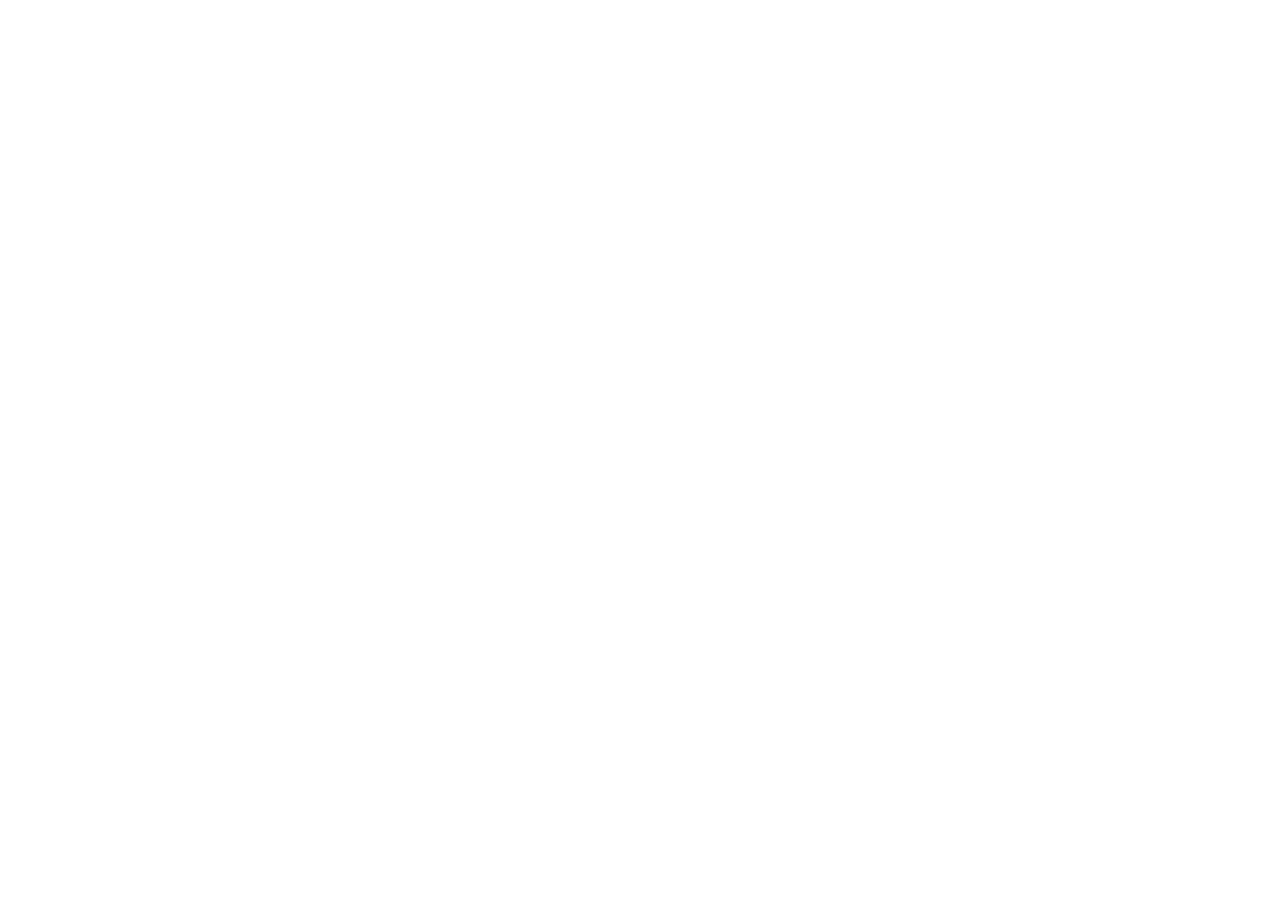
==== homework/Week_4/index.html @ 06e6a2d6 "convert data" ====
<!DOCTYPE html>
<html>
    <head>
    <!--
        name: Tiancheng Guo.
        student ID: 12455814.
        purpose: draw pictures for daily average wind speed(in 0.1m/s) from Oct 1st to Nov 20. 
                 Use javascript and html5 to plot a line chart.
        assignment: "D3 Barchart"
    -->

    <meta charset="UTF-8">
    <meta name="author" content="Tiancheng Guo">

    <title>D3 Interactive Bar Chart</title>
    <script type="text/javascript" src="d3/d3.js"></script>
    </head>

    <body>
        <script type="text/javascript">
        
        </script>
    </body>
</html>
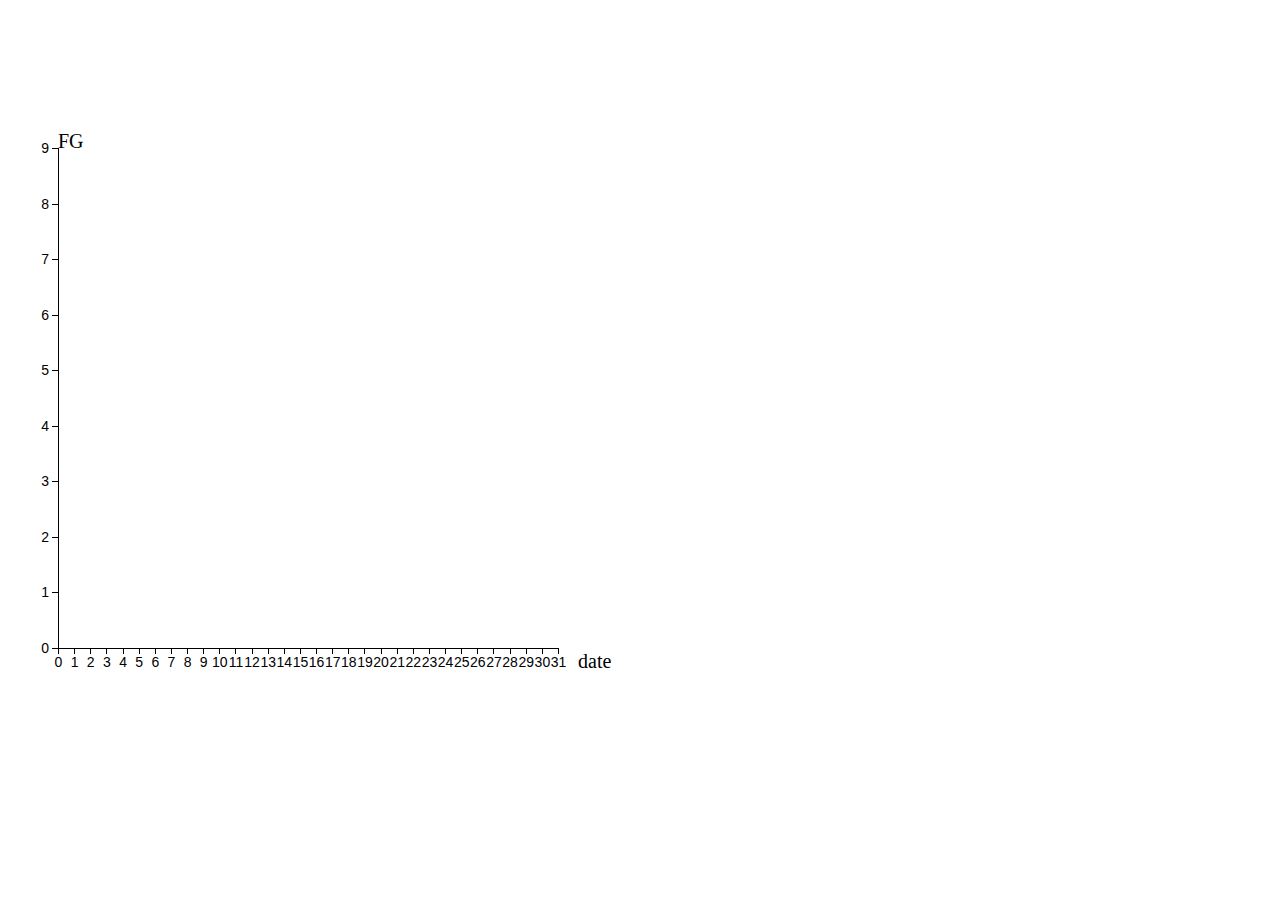
==== commit f98c921b: "new for checking" ====
--- a/homework/Week_4/index.html
+++ b/homework/Week_4/index.html
@@ -1,24 +1,37 @@
 <!DOCTYPE html>
 <html>
     <head>
-    <!--
-        name: Tiancheng Guo.
-        student ID: 12455814.
-        purpose: draw pictures for daily average wind speed(in 0.1m/s) from Oct 1st to Nov 20. 
-                 Use javascript and html5 to plot a line chart.
-        assignment: "D3 Barchart"
-    -->
+        <!--
+            name: Tiancheng Guo.
+            student ID: 12455814.
+            purpose: draw pictures for daily average wind speed(in 0.1m/s) from Oct 1st to Nov 20. 
+                    Use javascript and html5 to plot a line chart.
+            assignment: "D3 Barchart"
+        -->
 
-    <meta charset="UTF-8">
-    <meta name="author" content="Tiancheng Guo">
+        <meta charset="UTF-8">
+        <meta name="author" content="Tiancheng Guo">
 
-    <title>D3 Interactive Bar Chart</title>
-    <script type="text/javascript" src="d3/d3.js"></script>
+        <style>
+            .axis path,
+            .axis line{
+                fill: none;
+                stroke: black;
+                shape-rendering: crispEdges;
+            }
+            
+            .axis text {
+                font-family: sans-serif;
+                font-size: 14px;
+            }
+            </style>
+
+        <title>D3 Interactive Bar Chart</title>
+        <script type="text/javascript" src="d3/d3.js"></script>
+        <script Language="JavaScript" src="barchart.js"></script>
+
     </head>
-
+        
     <body>
-        <script type="text/javascript">
-        
-        </script>
     </body>
 </html>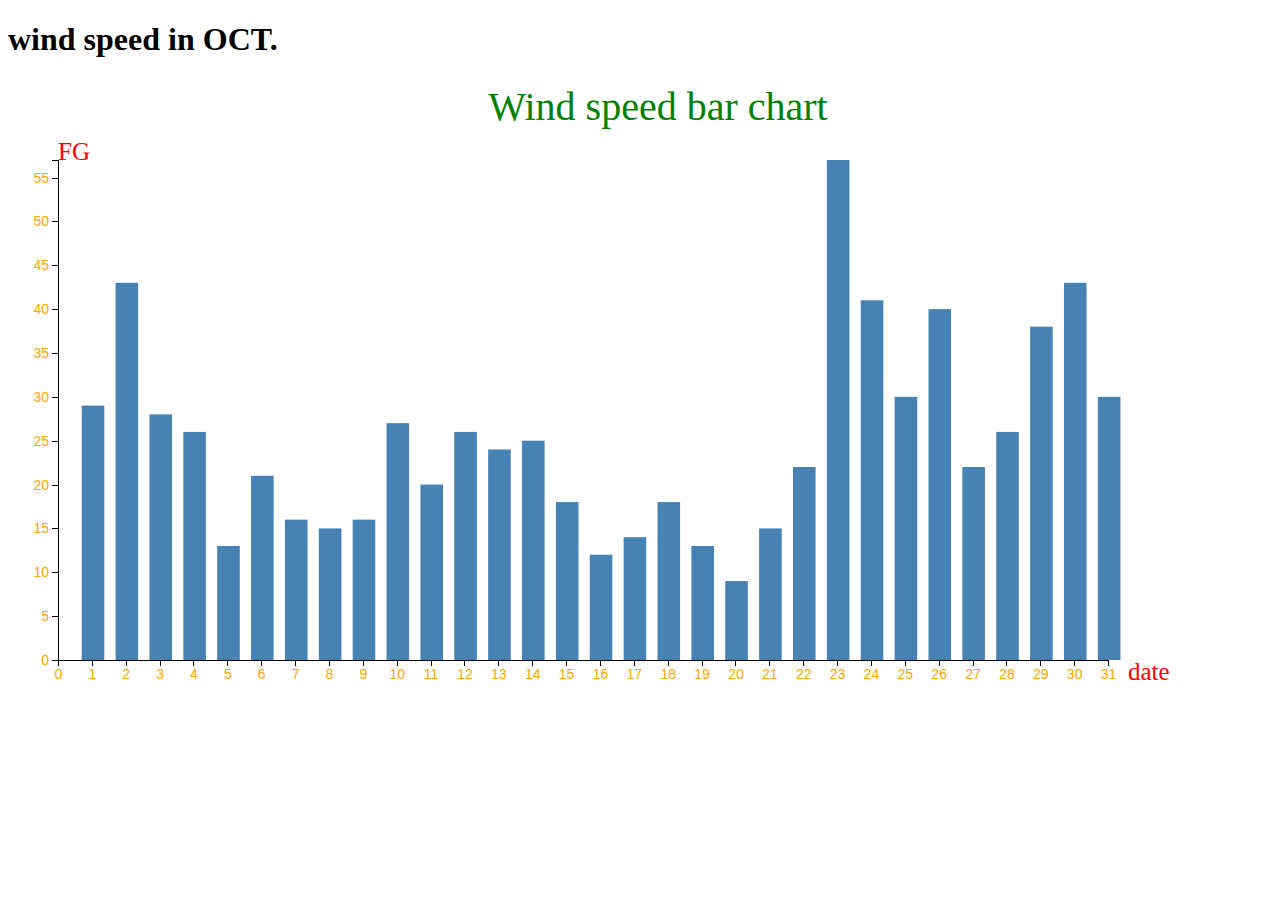
==== commit 26e72d0c: "already a bar chart. need more comments." ====
--- a/homework/Week_4/index.html
+++ b/homework/Week_4/index.html
@@ -23,6 +23,7 @@
             .axis text {
                 font-family: sans-serif;
                 font-size: 14px;
+                fill: orange;
             }
             </style>
 
@@ -31,7 +32,11 @@
         <script Language="JavaScript" src="barchart.js"></script>
 
     </head>
-        
+        <div id="title">
+            <h1>
+                wind speed in OCT.
+            </h1>
+        </div>
     <body>
     </body>
 </html>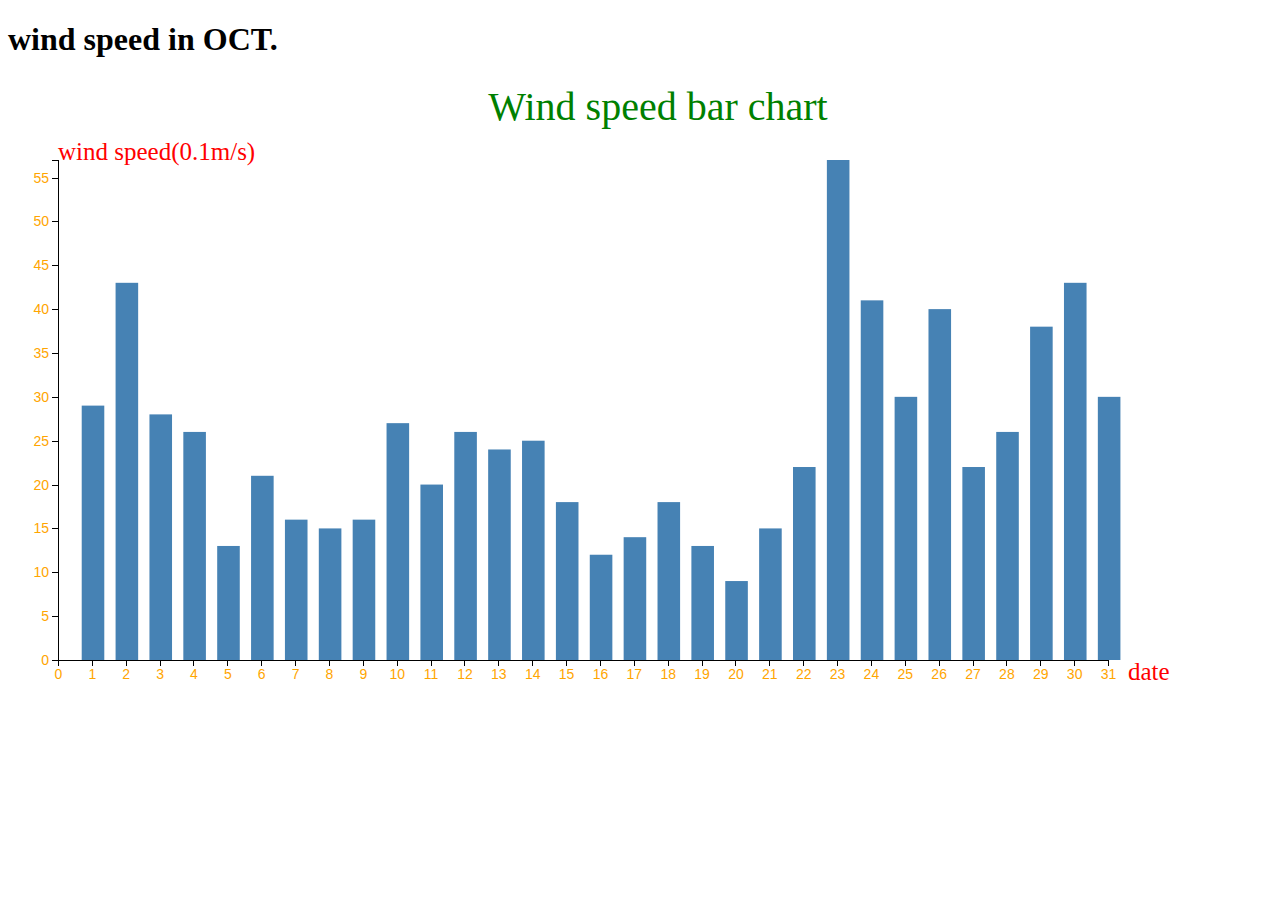
==== commit b74aab88: "commit the barchart.js" ====
--- a/homework/Week_4/index.html
+++ b/homework/Week_4/index.html
@@ -25,7 +25,7 @@
                 font-size: 14px;
                 fill: orange;
             }
-            </style>
+        </style>
 
         <title>D3 Interactive Bar Chart</title>
         <script type="text/javascript" src="d3/d3.js"></script>
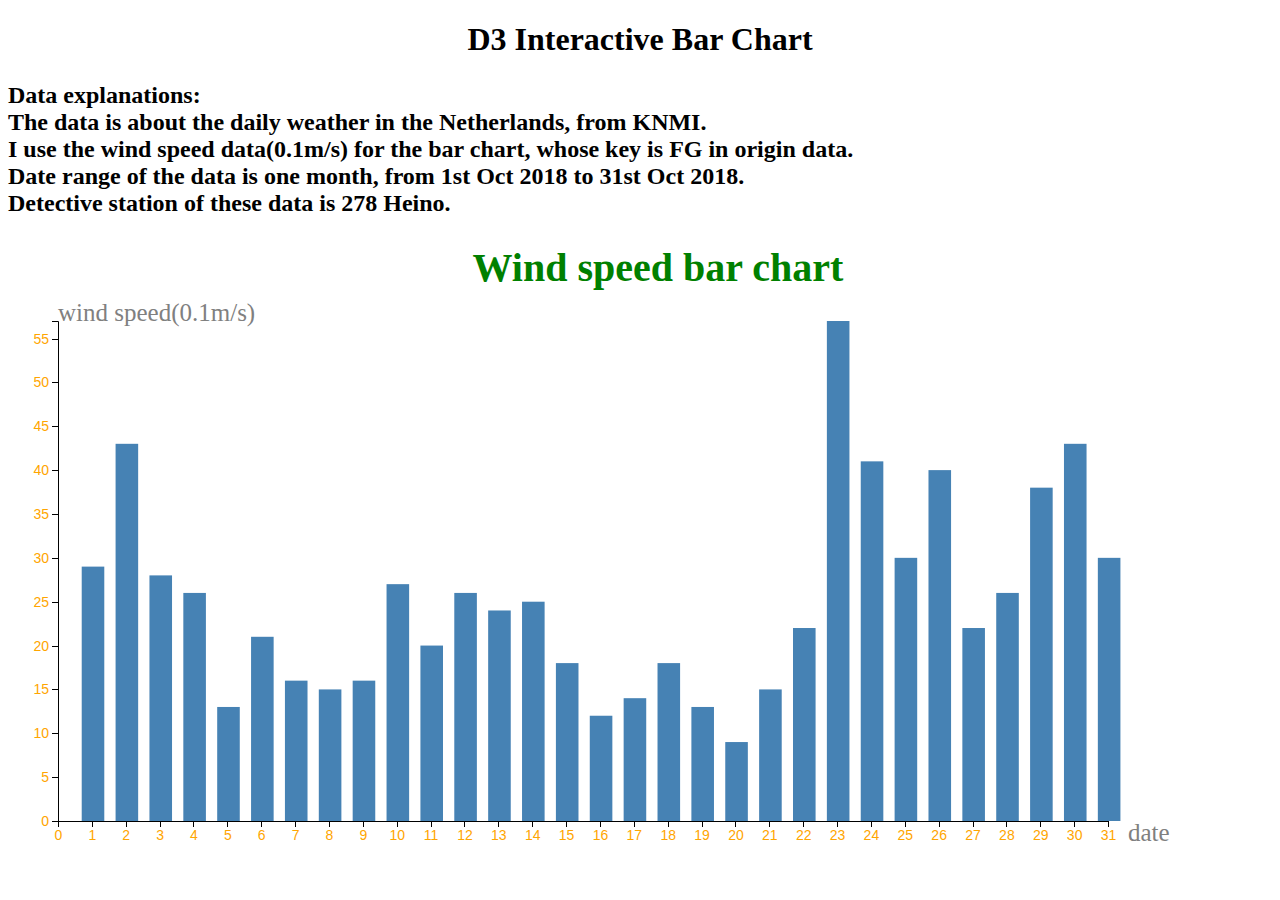
==== commit cf2a160b: "assignment4 done" ====
--- a/homework/Week_4/index.html
+++ b/homework/Week_4/index.html
@@ -4,27 +4,17 @@
         <!--
             name: Tiancheng Guo.
             student ID: 12455814.
-            purpose: draw pictures for daily average wind speed(in 0.1m/s) from Oct 1st to Nov 20. 
-                    Use javascript and html5 to plot a line chart.
+            purpose: draw pictures for daily average wind speed(in 0.1m/s) from 1st Oct to 31st Oct. 
+                    Use javascript, css and html5 to plot a bar chart.
             assignment: "D3 Barchart"
         -->
 
         <meta charset="UTF-8">
         <meta name="author" content="Tiancheng Guo">
-
-        <style>
-            .axis path,
-            .axis line{
-                fill: none;
-                stroke: black;
-                shape-rendering: crispEdges;
-            }
-            
-            .axis text {
-                font-family: sans-serif;
-                font-size: 14px;
-                fill: orange;
-            }
+        
+        <!-- use the css style of my own from file -->
+        <style type="text/css">  
+            @import "barchart.css";  
         </style>
 
         <title>D3 Interactive Bar Chart</title>
@@ -32,9 +22,18 @@
         <script Language="JavaScript" src="barchart.js"></script>
 
     </head>
-        <div id="title">
-            <h1>
-                wind speed in OCT.
+        <div id="data">
+            <h1 type="title" style="text-align:center;">
+                D3 Interactive Bar Chart
+                <h2 type="explanation">
+                    <p>
+                        Data explanations: <br />
+                        The data is about the daily weather in the Netherlands, from KNMI.<br />
+                        I use the wind speed data(0.1m/s) for the bar chart, whose key is FG in origin data.<br />
+                        Date range of the data is one month, from 1st Oct 2018 to 31st Oct 2018.<br />
+                        Detective station of these data is 278 Heino.<br />
+                    </p>
+                </h2>
             </h1>
         </div>
     <body>
